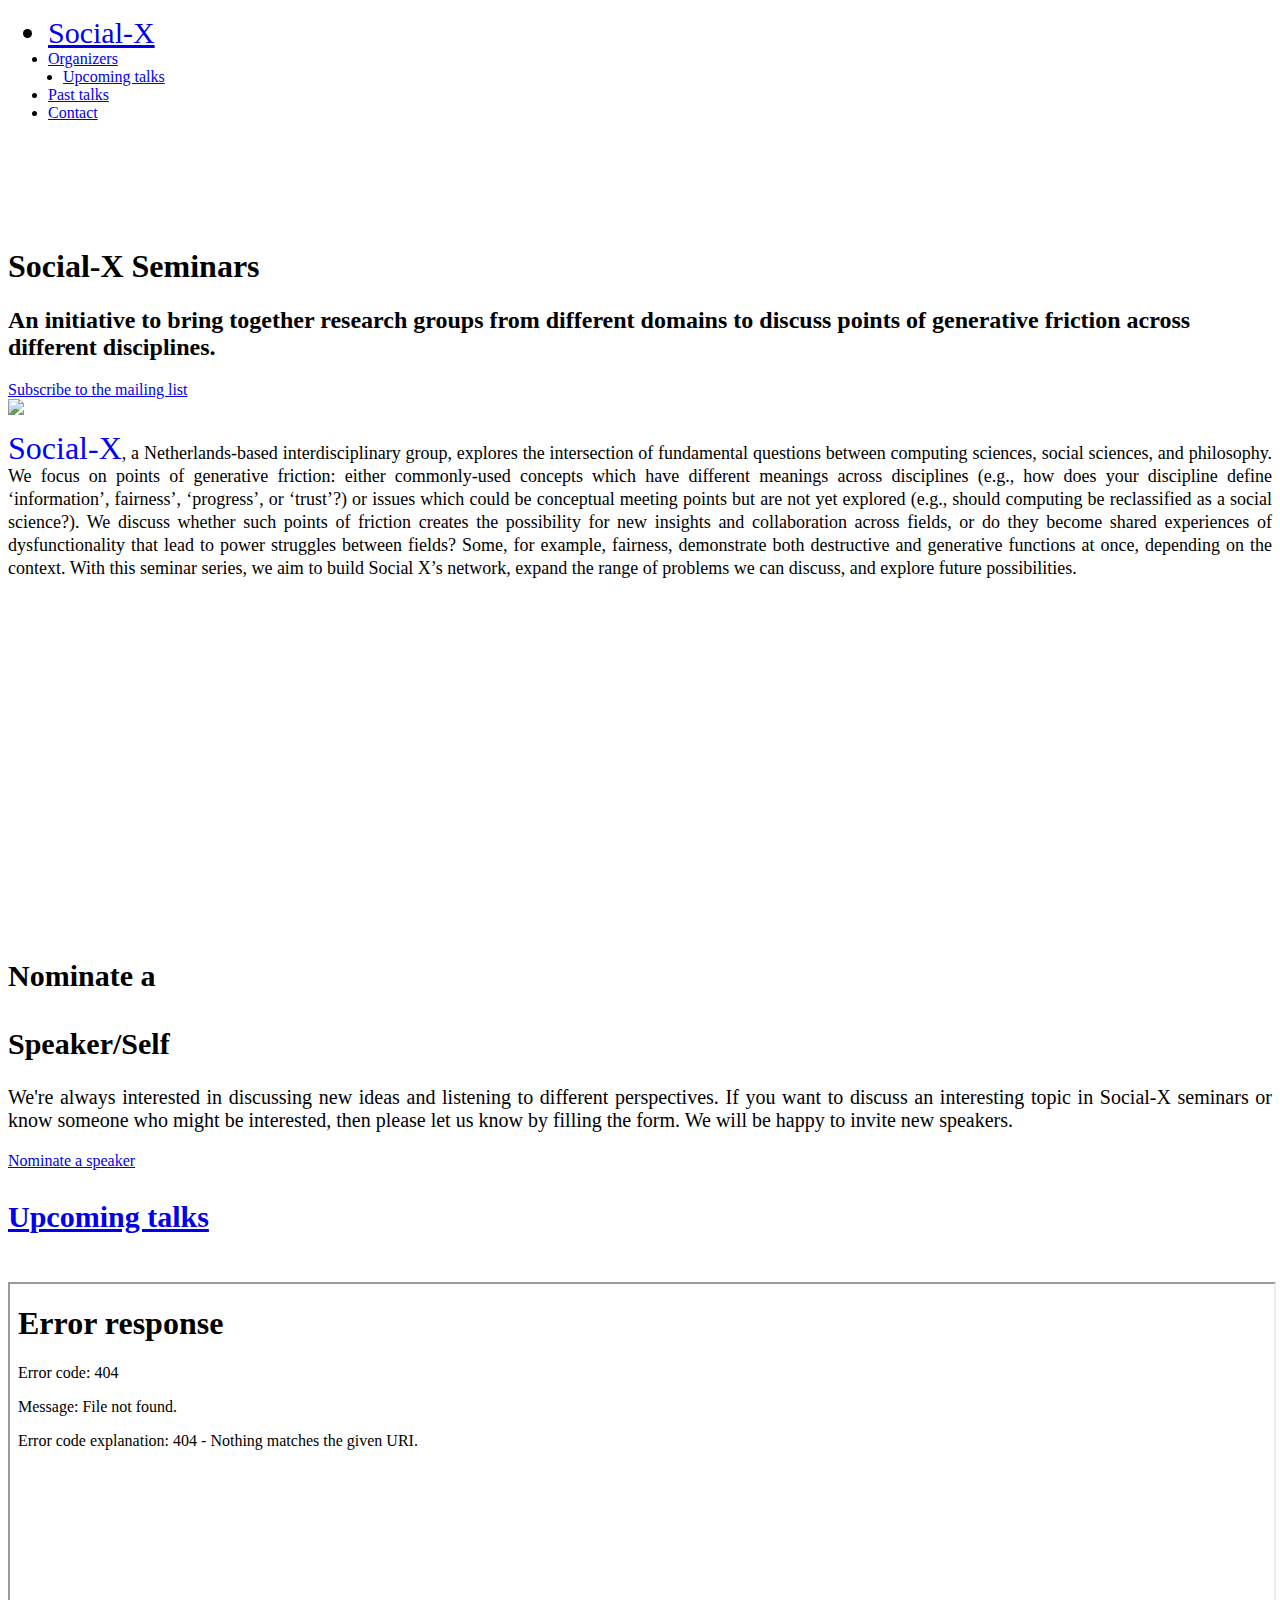
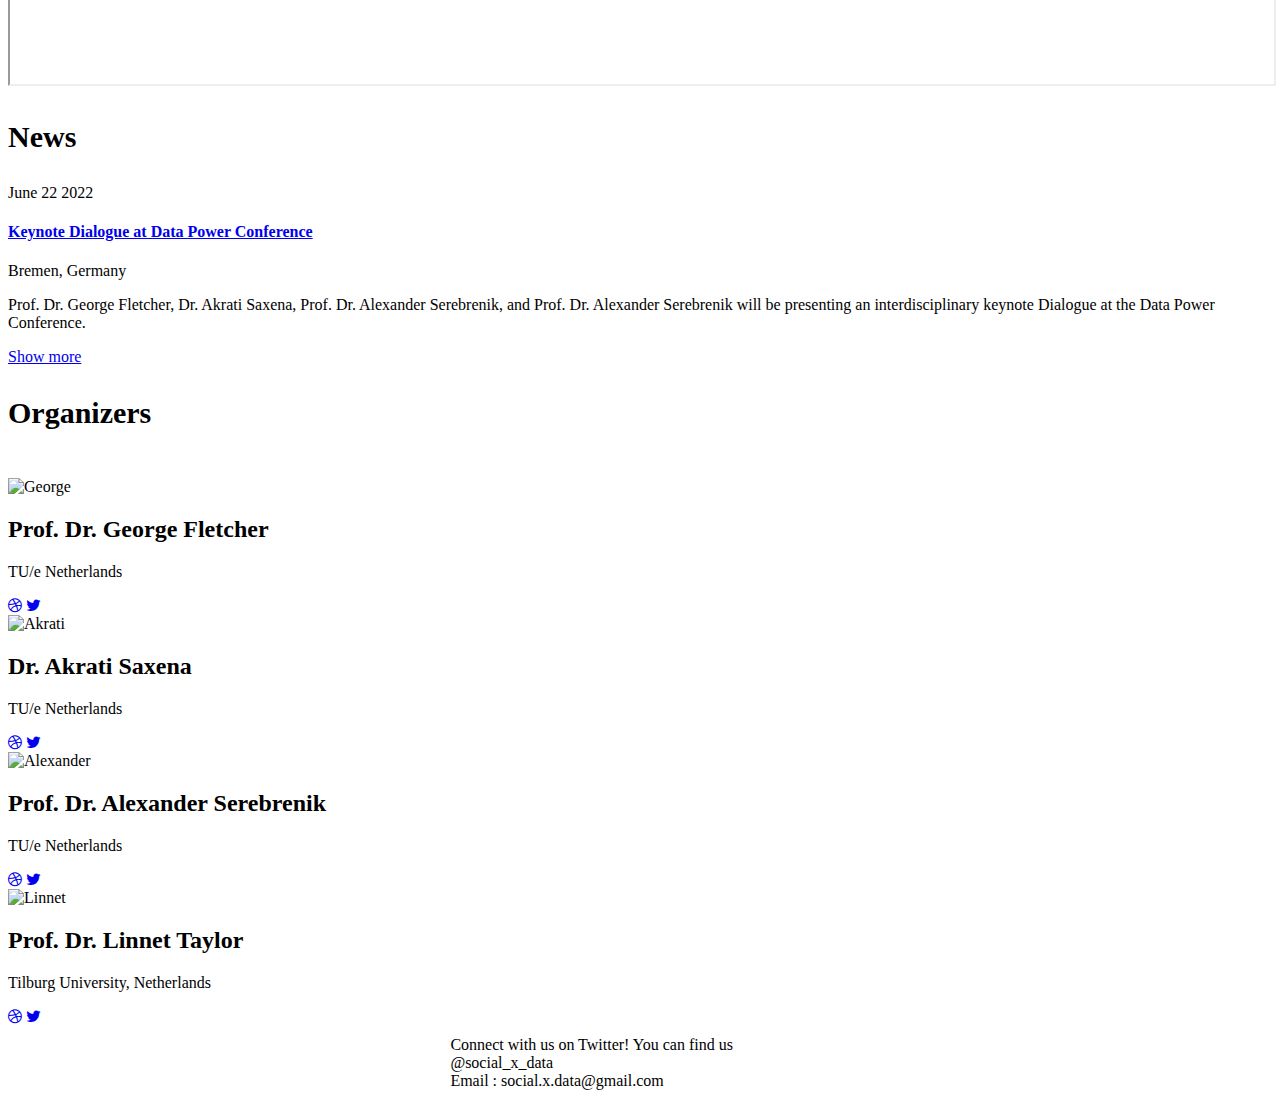
==== index.html @ c4813f45 "Update index.html" ====
<!doctype html>
<html lang="en">
<head>
	<meta charset="utf-8">
	<meta name="viewport" content="width=device-width, initial-scale=1.0">
	
	<title>Social-X</title>
	
	<link rel="stylesheet" href="./css/normalize.css">
	<link rel="stylesheet" href="./css/main.css">
	<link rel="stylesheet" href="./css/mobilestyles.css">
	
	<meta name="description" content="Enter description">
	<meta property="og:description" content="Enter description">
	
	<link rel="stylesheet" href="https://cdnjs.cloudflare.com/ajax/libs/font-awesome/4.7.0/css/font-awesome.min.css">

	

	
</head>
<body  class="main nowrap" >
	
	<header>
		
		<div class="headerline">
			<nav>
				<ul class="menu">
					<li style="font-size: 30px"><a href="index.html">Social-X</a></li>
					<li><a href="#organizers">Organizers</a></li>
					<li style="margin-left: 15px;"><a href="view_upcoming.html">Upcoming talks</a></li>
					<li><a href="view_all_past.html">Past talks</a></li>
					<li style="margin-left: auto;"><a href="mailto:social.x.data@gmail.com">Contact</a></li>
				</ul>
			</nav>
		</div>
		
	</header>

<main>		
<section>
    <div class="wrap flex">
        <div class="welcome" style="margin-top: 10%;">
            <h1 style="font-family: 'Copperplate' ">Social-X Seminars</h1>
            <h2>An initiative to bring together research groups from different domains to discuss points of generative friction across different disciplines.</h2>
            <div class="subscribe">
            	<a href="https://forms.gle/59ZBtsaDSQkMNeZP6"  target="_blank"><span class="subscribebtn">Subscribe to the mailing list</span></a>
            </div>

<!--             <h2>An initiative to bring together research groups working on data systems in Dutch universities and research institutes.</h2>
 -->            
        </div>
        <div class="logo" style="align-content: left">
            <img src="resources/imgs/logo1.png">
        </div>
    </div>
</section>


			<!-- <section>
    <div class="wrap flex">
    	<div class="wrap flex">
            <div class="welcome">
            	<h1>The SocialX Seminars</h1>
            </div>
            <div class="logo">
            	<img src="resources/imgs/logo1.png">
            </div>
        </div>
    </div>
</section>
 -->
<section>
	<div class="wrap">
		<p style="font-size: 18px; font-family: 'Monaco'; line-height: 23px; text-align: justify; ">
			<font size="6"
          face="verdana"
          color="blue">
            Social-X</font>, a Netherlands-based interdisciplinary group, explores the intersection of fundamental questions between computing sciences, social sciences, and philosophy. We focus on points of generative friction: either commonly-used concepts which have different meanings across disciplines (e.g., how does your discipline define ‘information’, fairness’, ‘progress’, or ‘trust’?) or issues which could be conceptual meeting points but are not yet explored (e.g., should computing be reclassified as a social science?). We discuss whether such points of friction creates the possibility for new insights and collaboration across fields, or do they become shared experiences of dysfunctionality that lead to power struggles between fields? Some, for example, fairness, demonstrate both destructive and generative functions at once, depending on the context. With this seminar series, we aim to build Social X’s network, expand the range of problems we can discuss, and explore future possibilities.
		</h2>
		<!-- <br/> -->
		<!-- <ul style="font-size: 18px; font-family: 'Georgia' ">
			<li>Have any recommendations for topics or speakers for possible talks? You can inform us using this <a href="https://forms.gle/59ZBtsaDSQkMNeZP6" style="color: blue; text-decoration: underline;">form</a>.</li>
		</ul> -->
	</div>	


</section>

<section>
    <div class="wrap flex">
        <div class="logo" style="align-content: left;">
			<h2 style="margin-top: 30%; font-size: 30px;">Nominate a <br/> <br/>Speaker/Self</h2>
        </div>
        <div class="welcome" >
            <p style="font-size: 20px; text-align: justify;">
				We're always interested in discussing new ideas and listening to different perspectives. If you want to discuss an interesting topic in Social-X seminars or know someone who might be interested, then please let us know by filling the form. We will be happy to invite new speakers.
			</p>
            <div class="subscribe">
            	<a href="https://forms.gle/59ZBtsaDSQkMNeZP6"  target="_blank"><span class="subscribebtn">Nominate a speaker</span></a>
            </div>

<!--             <h2>An initiative to bring together research groups working on data systems in Dutch universities and research institutes.</h2>
 -->            
        </div>
    </div>
</section>


<!-- <section>
	
	<div class="wrap flex">
        <div>
			<h1>Nominate</h1>
		</div>
        <div class="wrap">
			<p>
				We're always interested in discussing new ideas and listening to different perspectives. If you want to discuss an interesting topic in Social-X seminars or know someone who might be interested, then please let us know by filling this form (on form provide the link of google form and highlight this word). We will be happy to invite new speakers.
			</p>
			<a href="https://forms.gle/59ZBtsaDSQkMNeZP6"><span class="subscribebtn">Nominate</span></a>
		</div>
    </div>

	<div class="wrap flex">
		<div>
			<h1>Nominate</h1>
		</div>
		<div class="wrap">
			<p>
				We're always interested in discussing new ideas and listening to different perspectives. If you want to discuss an interesting topic in Social-X seminars or know someone who might be interested, then please let us know by filling this form (on form provide the link of google form and highlight this word). We will be happy to invite new speakers.
			</p>
			<a href="https://forms.gle/59ZBtsaDSQkMNeZP6"><span class="subscribebtn">Nominate</span></a>
		</div>
</section>
 -->

<section>

	

    <div class="wrap">

	<div>
        <h3 style="font-size: 30px"><a href="view_upcoming.html">Upcoming talks</a></h3>
        <br/>
        <iframe src="view_upcoming.html" width=100% height=400px></iframe>
    </div>
        <!-- <div class="pasttalks">
            
            <article class="post">
                <div class="date">Date DD/MM/YYY</div>
                <h4><a href="view_talk.html">Title of the Talk</a></h4>
                <div class="speaker">Speaker Name(Insititution)</div>
                <div class="entry">
                    <p>This is the first para.This is the first para.This is the first para.This is the first para.
                        This is the first para.This is the first para.This is the first para.
                        This is the first para.This is the first para.This is the first para.This is the first para.
                        This is the first para.This is the first para.This is the first para.This is the first para.
                        This is the first para.This is the first para.This is the first para.This is the first para.
                    This is the first para.This is the first para.This is the first para.This is the first para.</p>
                    <p>This is the first para.This is the first para.This is the first para.This is the first para.
                        This is the first para.This is the first para.This is the first para.
                        This is the first para.This is the first para.This is the first para.This is the first para.
                        This is the first para.This is the first para.This is the first para.This is the first para.
                        This is the first para.This is the first para.This is the first para.This is the first para.
                    This is the first para.This is the first para.This is the first para.This is the first para.</p>
                    <p>This is the first para.This is the first para.This is the first para.This is the first para.
                        This is the first para.This is the first para.This is the first para.
                        This is the first para.This is the first para.This is the first para.This is the first para.
                        This is the first para.This is the first para.This is the first para.This is the first para.
                        This is the first para.This is the first para.This is the first para.This is the first para.
                    This is the first para.This is the first para.This is the first para.This is the first para.</p>
                    <p>This is the first para.This is the first para.This is the first para.This is the first para.
                        This is the first para.This is the first para.This is the first para.
                        This is the first para.This is the first para.This is the first para.This is the first para.
                        This is the first para.This is the first para.This is the first para.This is the first para.
                        This is the first para.This is the first para.This is the first para.This is the first para.
                    This is the first para.This is the first para.This is the first para.This is the first para.</p>

                                </div>
                                <a href="view_talk.html" class="readmore">Show more</a>
                            </article>
                            <article class="post">
                <div class="date">Date DD/MM/YYY</div>
                <h4><a href="view_talk.html">Title of the Talk</a></h4>
                <div class="speaker">Speaker Name(Insititution)</div>
                <div class="entry">
                    <p>This is the first para.This is the first para.This is the first para.This is the first para.
                        This is the first para.This is the first para.This is the first para.
                        This is the first para.This is the first para.This is the first para.This is the first para.
                        This is the first para.This is the first para.This is the first para.This is the first para.
                        This is the first para.This is the first para.This is the first para.This is the first para.
                    This is the first para.This is the first para.This is the first para.This is the first para.</p>
                    <p>This is the first para.This is the first para.This is the first para.This is the first para.
                        This is the first para.This is the first para.This is the first para.
                        This is the first para.This is the first para.This is the first para.This is the first para.
                        This is the first para.This is the first para.This is the first para.This is the first para.
                        This is the first para.This is the first para.This is the first para.This is the first para.
                    This is the first para.This is the first para.This is the first para.This is the first para.</p>
                    <p>This is the first para.This is the first para.This is the first para.This is the first para.
                        This is the first para.This is the first para.This is the first para.
                        This is the first para.This is the first para.This is the first para.This is the first para.
                        This is the first para.This is the first para.This is the first para.This is the first para.
                        This is the first para.This is the first para.This is the first para.This is the first para.
                    This is the first para.This is the first para.This is the first para.This is the first para.</p>
                    <p>This is the first para.This is the first para.This is the first para.This is the first para.
                        This is the first para.This is the first para.This is the first para.
                        This is the first para.This is the first para.This is the first para.This is the first para.
                        This is the first para.This is the first para.This is the first para.This is the first para.
                        This is the first para.This is the first para.This is the first para.This is the first para.
                    This is the first para.This is the first para.This is the first para.This is the first para.</p>

                                </div>
                                <a href="view_talk.html" class="readmore">Show more</a>
                            </article>
                            <article class="post">
                <div class="date">Date DD/MM/YYY</div>
                <h4><a href="view_talk.html">Title of the Talk</a></h4>
                <div class="speaker">Speaker Name(Insititution)</div>
                <div class="entry">
                    <p>This is the first para.This is the first para.This is the first para.This is the first para.
                        This is the first para.This is the first para.This is the first para.
                        This is the first para.This is the first para.This is the first para.This is the first para.
                        This is the first para.This is the first para.This is the first para.This is the first para.
                        This is the first para.This is the first para.This is the first para.This is the first para.
                    This is the first para.This is the first para.This is the first para.This is the first para.</p>
                    <p>This is the first para.This is the first para.This is the first para.This is the first para.
                        This is the first para.This is the first para.This is the first para.
                        This is the first para.This is the first para.This is the first para.This is the first para.
                        This is the first para.This is the first para.This is the first para.This is the first para.
                        This is the first para.This is the first para.This is the first para.This is the first para.
                    This is the first para.This is the first para.This is the first para.This is the first para.</p>
                    <p>This is the first para.This is the first para.This is the first para.This is the first para.
                        This is the first para.This is the first para.This is the first para.
                        This is the first para.This is the first para.This is the first para.This is the first para.
                        This is the first para.This is the first para.This is the first para.This is the first para.
                        This is the first para.This is the first para.This is the first para.This is the first para.
                    This is the first para.This is the first para.This is the first para.This is the first para.</p>
                    <p>This is the first para.This is the first para.This is the first para.This is the first para.
                        This is the first para.This is the first para.This is the first para.
                        This is the first para.This is the first para.This is the first para.This is the first para.
                        This is the first para.This is the first para.This is the first para.This is the first para.
                        This is the first para.This is the first para.This is the first para.This is the first para.
                    This is the first para.This is the first para.This is the first para.This is the first para.</p>

                                </div>
                                <a href="view_talk.html" class="readmore">Show more</a>
                            </article>
            
        </div> -->
        <!-- <div class="showmore"><a href="view_upcoming.html">Check out more upcoming talks</a></div> -->
    </div>
</section>


<!-- In case you prefer similar view for past talks too. -->

<!-- 

<section>

	

    <div class="wrap">

	<div>
        <h3 style="font-size: 30px"><a href="view_all_past.html">Recent past talks</a></h3>
        <br/>
        <iframe src="view_all_past.html" width=100% height=400px></iframe>
    </div>
</div>
</section> -->

<!--
<section>
    <div class="wrap">
        <h3 style="font-size: 30px">Recent past talks</a></h3>
        <div class="pasttalks">
            
            <article class="post" style="width: 100%">
                <div class="date">November 22 2021 1330 – 1430</div>
                <h4><a href="view_talk.html">Data politics and data power</a></h4>
                <div class="speaker">Gijs van Maanen (Insititution)</div>
                <div class="entry">
                    <p style="font-size: 16px">In a recent Tweet political philosopher Annette Zimmermann presented a meme-like overview of different types of ‘ai ethics papers’. One of those stereotypical papers was the ‘Why ethics (and philosophy more broadly) can’t possible address questions of power’-paper. Indeed, various
      
					papers have been published the last couple of years lamenting the lack of ‘power’ (and/or ‘politics’) present in (ethical) analysis of AI. Think, for instance, about an often-quoted paper by Ben Green wherein he argues that data science should be thought of as a form of ‘political action’, forms of data politics as argued for by Ruppert et al, or the ‘agonistic’ political qualities of algorithms. Because politics is presumable something important and worth taking into consideration when studying technology, I thought it would be interesting to have a session on politics and power. I do not expect you to have read the mentioned papers (I really don’t), but to merely think of and reflect on the following (partly overlapping) questions:
					<ul>
					<li>What do politics and power mean for you, your research, and discipline?</li>
					<li>How do you include political or power-dimensions in your work (or not)? Do you think
					this is important/valuable in the first place?</li>
					<li>How and in what way does your work or your discipline depoliticize issues, or attempt to
					get rid off power? What would that even mean and is it a problem or not?</li>
					<li>Could it be the case that there’s too much attention to power/politics nowadays in tech
					development (eg ‘If everything is political, politics becomes meaningless’)?</li>
					After discussing these questions together, and if there’s time left, Gijs will discuss several notions of politics and power found in the philosophical literature (probably some Mouffe, Arendt, Foucault, Lukes), which will allow us to compare our discussion with theirs.
					</p>

                                </div>
                                <a href="view_talk.html" class="readmore">Show more</a>
			</article>
            <article class="post" style="width: 100%">
                <div class="date">8 Oct 21 1:30-2:30 PM CET</div>
                <h4><a href="view_talk.html"> Demystifying the magic of technology</a></h4>
                <div class="speaker">Dr. Evelyn Wan (Insititution)</div>
                <div class="entry">
                    <p style="font-size: 16px">
                        The speaker suggests taking a look at the blog entry “Don’t Call AI “Magic”” by M.C. Elish on the Data & Society blog, drawn from her <a href="https://points.datasociety.net/dont-call-ai-magic-142da16db408" style="color: blue; text-decoration: underline;">collaboration</a> with danah boyd, and for those who are keen, a little bit of media history (light and fun reading for skimming) from Sharkey, Noel, and Amanda Sharkey. “Artificial Intelligence and Natural Magic.” Artificial Intelligence Review 25, no. 1 (April 1, 2006): 9–19. https://doi.org/10.1007/s10462-007-9048-z
                    </p>

                                </div>
                           </article>
			<article class="post" style="width: 100%">
                <div class="date">23 Sep 21, 13.30-14.30 CET</div>
                <h4><a href="view_talk.html">Should computing be a social science?</a></h4>
                <div class="speaker">Prof. Dr. George Fletcher (TU/e)</div>
                <div class="entry" style="font-size: 16px">
                    <p style="font-size: 16px">
                        Prof. George Fletcher will host the session and has proposed the attached article as a starting point for discussion.
                    </p>
                    <p style="font-size: 16px">
                        Here are two other suggested commentaries: 
                        <ul>
                        	<li><a href="https://www.youtube.com/watch?v=OLYsy4k8JMk" style="color: blue; text-decoration: underline;"> Video </a> </li>
                        	<li><a href="https://cacm.acm.org/magazines/2020/8/246368-why-computing-belongs-within-the-social-/fulltext" style="color: blue; text-decoration: underline;"> Text </a></li>
                        </ul>
                    </p>

                    </div>
            </article>
            
        </div>
        <div class="showmore"><a href="view_all_past.html">Check out more past talks</a></div>
    </div>
</section>
-->

<section>
    <div class="wrap">
        <h3 style="font-size: 30px">News</a></h3>
        <div class="pasttalks">
            
            <article class="post" style="width: 100%">
                <div class="date">June 22 2022</div>
                <h4><a href="view_talk.html">Keynote Dialogue at Data Power Conference</a></h4>
                <div class="speaker">Bremen, Germany</div>
                <div class="entry">
                    <p style="font-size: 16px">Prof. Dr. George Fletcher, Dr. Akrati Saxena, Prof. Dr. Alexander Serebrenik, and Prof. Dr. Alexander Serebrenik will be presenting an interdisciplinary keynote Dialogue at the Data Power Conference.
      
					</p>

                                </div>
                                <a href="http://datapowerconference.org/data-power-2022/keynotes/" class="readmore">Show more</a>
			</article>
            
        <!--</div>
        <div class="showmore"><a href="view_all_past.html">Check out more past talks</a></div>
    </div>-->
</section>



<section>
	<div class="wrap" id="organizers">
        <h3 style="font-size: 30px">Organizers</h3>
        <br/>
    </div>
	<div class="wrap flex">

		<div class="card">
		  <img src="resources/imgs/new_geo_fle.jpg" alt="George">
		  <h2>Prof. Dr. George Fletcher</h2>
		  <!-- <p class="title">CEO & Founder, Example</p> -->
		  <p>TU/e Netherlands</p>
		  <a href="https://www.tue.nl/en/research/researchers/george-fletcher/" target="_blank"><i class="fa fa-dribbble"></i></a> 
		  <a href="https://twitter.com/georgehiroshi" target="_blank"><i class="fa fa-twitter"></i></a> 
		  <!-- <a href="#"><i class="fa fa-linkedin"></i></a> 
		  <a href="#"><i class="fa fa-facebook"></i></a>  -->
		</div>
		<div class="card">
		  <img src="resources/imgs/new_akr_sa.jpg" alt="Akrati" style="width:100%">
		  <h2>Dr. Akrati Saxena</h2>
<!-- 		  <p class="title">CEO & Founder, Example</p>
 -->		  <p>TU/e Netherlands</p>
			<a href="https://www.akratisaxena.com" target="_blank"><i class="fa fa-dribbble"></i></a> 
		  <a href="https://twitter.com/saxena_akrati" target="_blank"><i class="fa fa-twitter"></i></a> 
		  <!-- <a href="#"><i class="fa fa-dribbble"></i></a> 
		  <a href="#"><i class="fa fa-twitter"></i></a> 
		  <a href="#"><i class="fa fa-linkedin"></i></a> 
		  <a href="#"><i class="fa fa-facebook"></i></a>  -->
		</div>
		<div class="card">
		  <img src="resources/imgs/new_ale_ser.jpg" alt="Alexander">
		  <h2>Prof. Dr. Alexander Serebrenik</h2>
<!-- 		  <p class="title">CEO & Founder, Example</p>
 -->		  <p>TU/e Netherlands</p>
			<a href="https://www.tue.nl/en/research/researchers/alexander-serebrenik/" target="_blank"><i class="fa fa-dribbble"></i></a> 
		  <a href="https://twitter.com/aserebrenik" target="_blank"><i class="fa fa-twitter"></i></a>
		  <!-- <a href="#"><i class="fa fa-dribbble"></i></a> 
		  <a href="#"><i class="fa fa-twitter"></i></a> 
		  <a href="#"><i class="fa fa-linkedin"></i></a> 
		  <a href="#"><i class="fa fa-facebook"></i></a>  -->
		</div>
		<div class="card">
		  <img src="resources/imgs/new_lin_tay.jpg" alt="Linnet" style="width:100%">
		  <h2>Prof. Dr. Linnet Taylor</h2>
<!-- 		  <p class="title">CEO & Founder, Example</p>
 -->	  <p>Tilburg University, Netherlands</p>	
			<a href="https://www.tilburguniversity.edu/staff/l-e-m-taylor" target="_blank"><i class="fa fa-dribbble"></i></a> 
		  <a href="https://twitter.com/linnetelwin" target="_blank"><i class="fa fa-twitter"></i></a>
 <!-- <p>Tilburg Institute for Law, Technology, and Society </p> -->
		  <!-- <a href="#"><i class="fa fa-dribbble"></i></a> 
		  <a href="#"><i class="fa fa-twitter"></i></a> 
		  <a href="#"><i class="fa fa-linkedin"></i></a> 
		  <a href="#"><i class="fa fa-facebook"></i></a>  -->
		</div>
	</div>
</section>
</main>

		
	<footer>
		<div class="sitefooter">

			<!-- <p style="margin-left: 50%; vertical-align: middle;">Text</p> -->

			<!-- <div class="footercontent" style="text-align: center;"> -->
				<div class="partner" style="margin-left: 35%; margin-right: 35%; vertical-align: middle; padding-top: 10px">
					<span>Connect with us on Twitter! You can find us @social_x_data</span> <br>
					<span>Email : social.x.data@gmail.com</span>
					<!-- <a href="web_link" target="_blank"><img src="img_link" style="height: 23px;"></a> -->
				</div>
				<!-- <p>Connect with us on ... </p>
			</div> -->
		</div>
	</footer>
	
	<script src="./js/jquery-3.6.0.min.js"></script>
	<script src="./js/moment.js"></script>
	<!-- <script src="./js/script.js"></script> -->

</body>
</html>
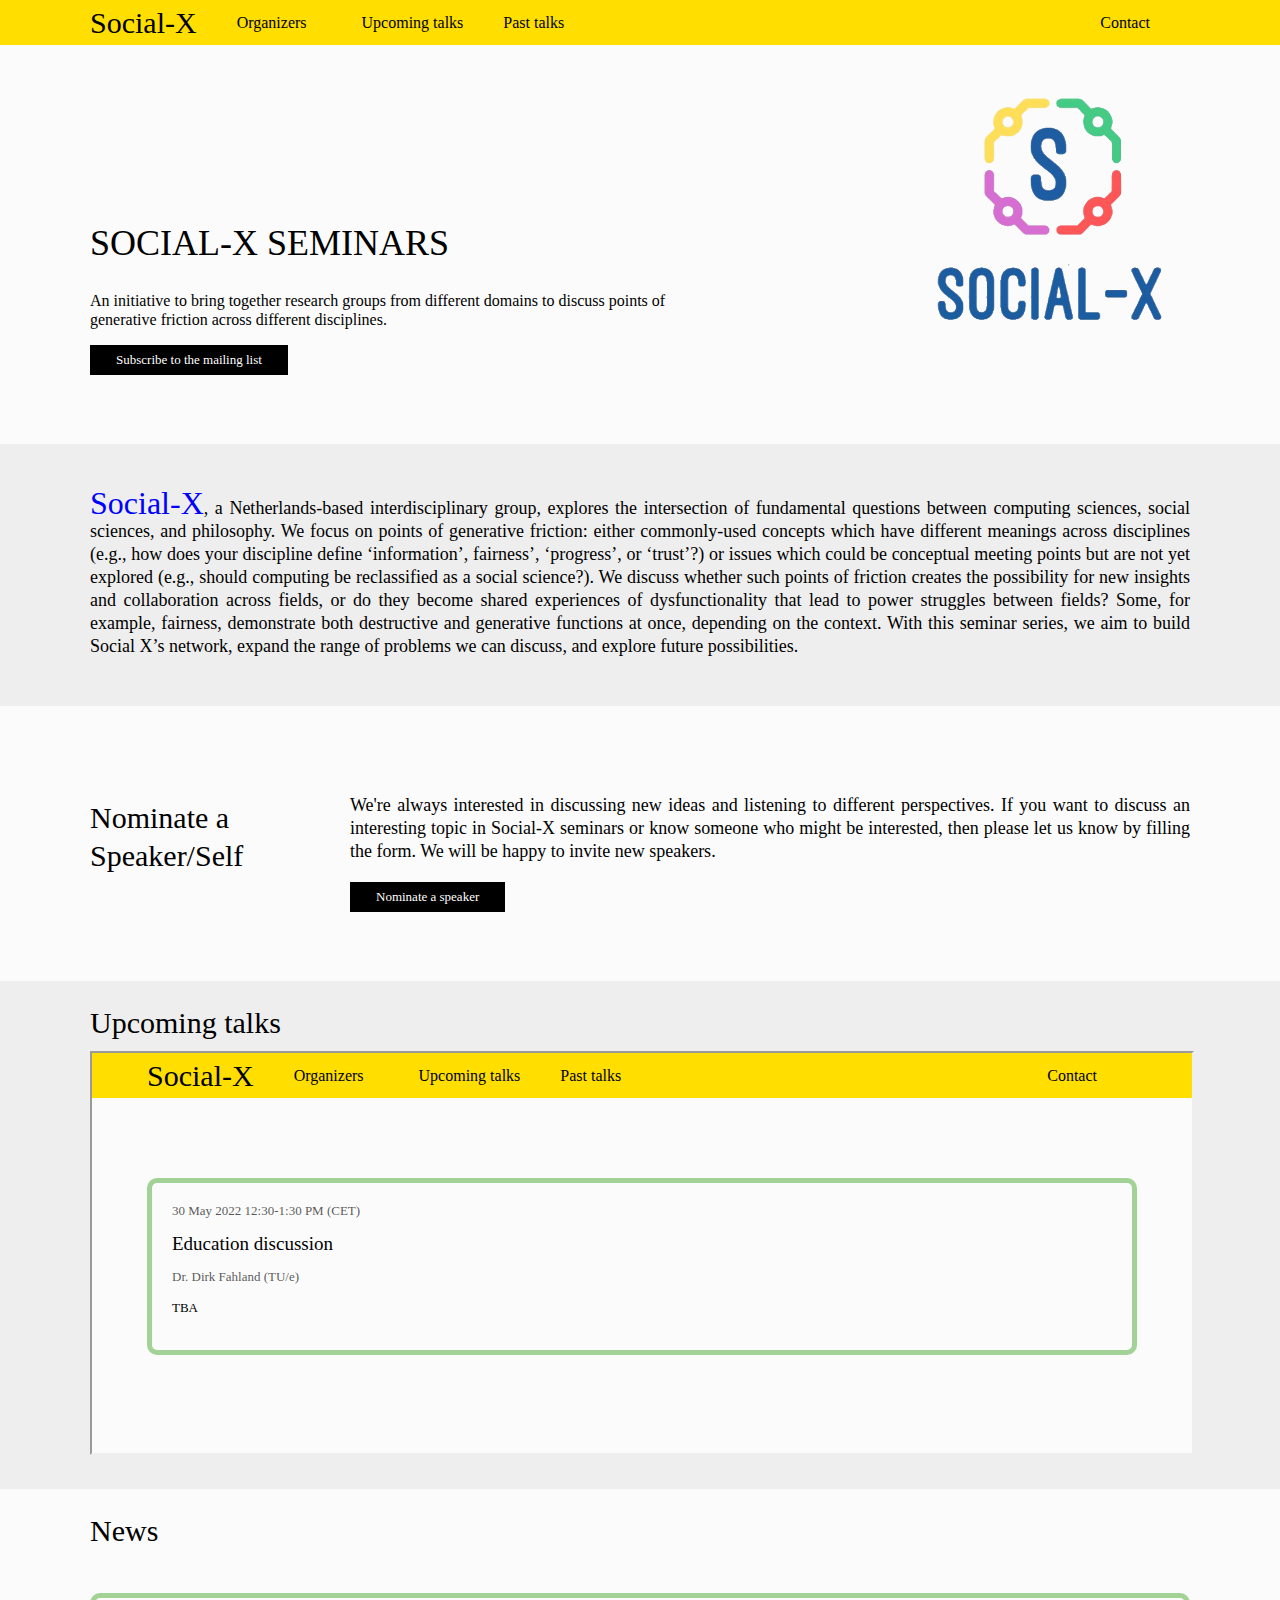
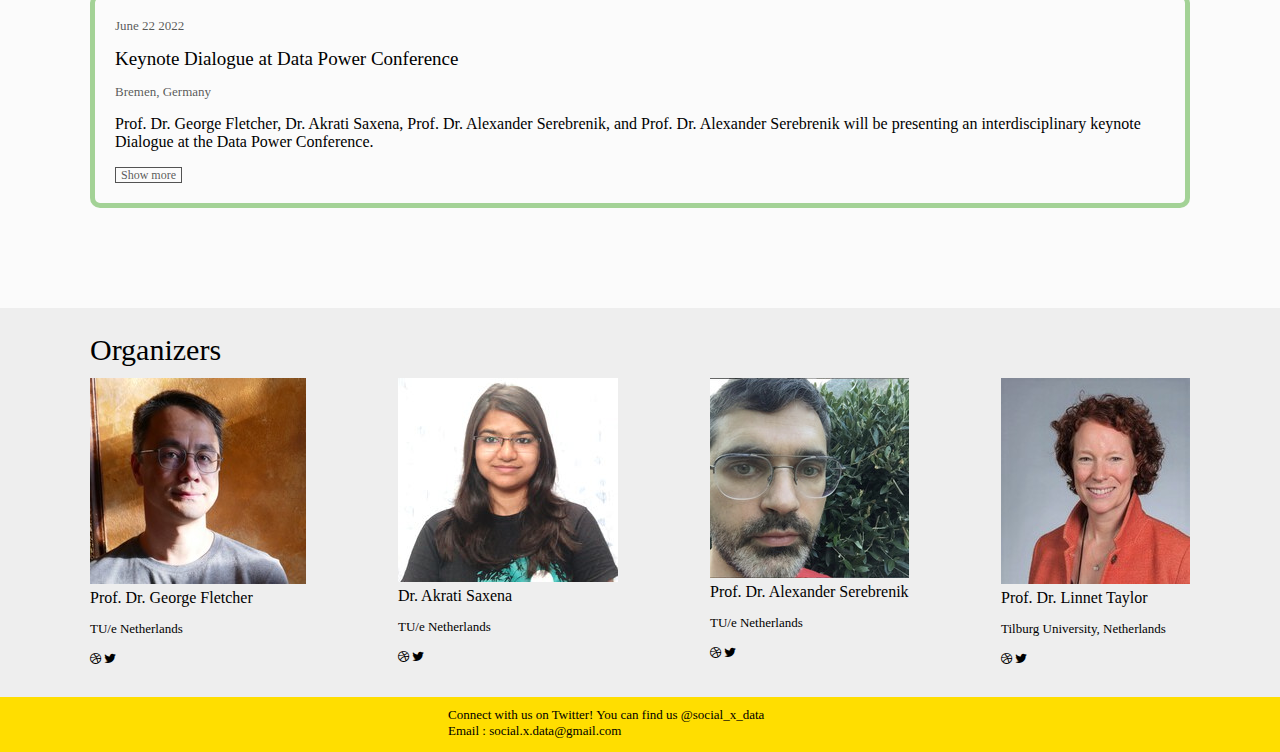
==== commit 702fae25: "Update index.html" ====
--- a/index.html
+++ b/index.html
@@ -93,7 +93,7 @@
 			<h2 style="margin-top: 30%; font-size: 30px;">Nominate a <br/> <br/>Speaker/Self</h2>
         </div>
         <div class="welcome" >
-            <p style="font-size: 20px; text-align: justify;">
+            <p style="font-size: 18px; line-height: 23px; text-align: justify;">
 				We're always interested in discussing new ideas and listening to different perspectives. If you want to discuss an interesting topic in Social-X seminars or know someone who might be interested, then please let us know by filling the form. We will be happy to invite new speakers.
 			</p>
             <div class="subscribe">
--- a/css/main.css
+++ b/css/main.css
@@ -0,0 +1,452 @@
+/** DSDSD MAIN CSS **/
+/* space-mono-regular - latin */
+@font-face {
+  font-family: 'Space Mono';
+  font-style: normal;
+  font-weight: 400;
+  src: url("webfont/space-mono-v6-latin-regular.eot");
+  /* IE9 Compat Modes */
+  src: local(""), url("webfont/space-mono-v6-latin-regular.eot?#iefix") format("embedded-opentype"), url("webfont/space-mono-v6-latin-regular.woff2") format("woff2"), url("webfont/space-mono-v6-latin-regular.woff") format("woff"), url("webfont/space-mono-v6-latin-regular.ttf") format("truetype"), url("webfont/space-mono-v6-latin-regular.svg#SpaceMono") format("svg");
+  /* Legacy iOS */
+}
+/* space-grotesk-500 - latin */
+@font-face {
+  font-family: 'Space Grotesk';
+  font-style: normal;
+  font-weight: 500;
+  src: url("webfont/space-grotesk-v5-latin-500.eot");
+  /* IE9 Compat Modes */
+  src: local(""), url("webfont/space-grotesk-v5-latin-500.eot?#iefix") format("embedded-opentype"), url("webfont/space-grotesk-v5-latin-500.woff2") format("woff2"), url("webfont/space-grotesk-v5-latin-500.woff") format("woff"), url("webfont/space-grotesk-v5-latin-500.ttf") format("truetype"), url("webfont/space-grotesk-v5-latin-500.svg#SpaceGrotesk") format("svg");
+  /* Legacy iOS */
+}
+::-moz-selection {
+  color: black;
+  background: #ffde00;
+}
+
+::selection {
+  color: black;
+  background: #ffde00;
+}
+
+body {
+  font-family: 'Georgia';
+  font-weight: 400;
+  font-size: 13px;
+  background-color: #FBFBFB;
+  -webkit-font-smoothing: antialiased;
+  -moz-osx-font-smoothing: grayscale;
+}
+
+main {
+  min-height: calc(100vh - 100px);
+}
+
+a {
+  color: inherit;
+  outline: none;
+}
+
+a:hover, a:active, a:focus {
+  outline: none;
+}
+
+/** HEADER **/
+.headerline {
+  position: fixed;
+  top: 0;
+  left: 0;
+  width: 100%;
+  background-color: #ffde00;
+  height: 45px;
+  z-index: 9000;
+}
+.headerline nav ul.menu {
+  position: relative;
+  max-width: 1100px;
+  display: -webkit-box;
+  display: -ms-flexbox;
+  display: flex;
+  margin: 0 auto;
+  padding: 0;
+}
+.headerline nav ul.menu li {
+  margin-right: 40px;
+  line-height: 45px;
+  font-size: 16px;
+  font-family: 'Space Mono';
+}
+.headerline nav ul.menu li a {
+  text-decoration: none;
+}
+.headerline nav ul.menu li a:hover {
+  text-decoration: underline;
+}
+
+p {
+  font-family: "Space Grotesk";
+  font-style: normal;
+  font-weight: 400;
+  font-size: 13px;
+  line-height: 18px;
+}
+
+.wrap {
+  max-width: 1100px;
+  margin: 0 auto;
+  position: relative;
+}
+
+section {
+  padding-top: 30px;
+  padding-bottom: 30px;
+}
+
+section:nth-child(even) {
+  background-color: rgba(0, 0, 0, 0.05);
+}
+
+main {
+  margin-top: 45px;
+}
+
+/** STYLES FOR THE MAIN-PAGE **/
+body.main h1 {
+  font-size: 36px;
+  line-height: 36px;
+  text-transform: uppercase;
+  font-weight: 400;
+}
+body.main h2 {
+  font-weight: 400;
+  font-size: 16px;
+  line-height: 19px;
+}
+body.main h2 a {
+  text-decoration: none;
+}
+body.main h2 a:hover {
+  text-decoration: underline;
+}
+body.main h3 {
+  font-weight: 400;
+  font-size: 18px;
+  line-height: 24px;
+}
+body.main h3 a {
+  text-decoration: none;
+}
+body.main h3 a:hover {
+  text-decoration: underline;
+}
+body.main h4 {
+  font-weight: 400;
+  font-size: 19px;
+  line-height: 21px;
+}
+body.main h4.bigger {
+  font-size: 26px;
+}
+body.main a {
+  color: inherit;
+}
+body.main .wrap.flex {
+  display: -webkit-box;
+  display: -ms-flexbox;
+  display: flex;
+  -webkit-box-pack: justify;
+  -ms-flex-pack: justify;
+  justify-content: space-between;
+  -ms-flex-wrap: wrap;
+  flex-wrap: wrap;
+}
+body.main .wrap.flex .logo {
+  width: 240px;
+  position: relative;
+  margin-right: 20px;
+}
+body.main .wrap.flex .logo img {
+  width: 100%;
+}
+body.main .welcome {
+  padding-top: 40px;
+  padding-bottom: 40px;
+  width: calc(100% - 260px);
+}
+body.main .welcome h1 {
+  margin-bottom: 30px;
+  font-family: 'Space Mono';
+}
+body.main .welcome h2 {
+  max-width: 600px;
+}
+body.main .subscribe {
+  margin-top: 15px;
+}
+body.main .subscribe p {
+  color: #C4C4C4;
+}
+body.main .subscribe input {
+  height: 30px;
+  margin: 0;
+  padding: 0;
+  -webkit-box-sizing: border-box;
+  box-sizing: border-box;
+  border: 1px solid black;
+  border-radius: 0 !important;
+  width: 40%;
+  -webkit-appearance: none;
+  -webkit-border-radius: 0px;
+  font-family: "Space Grotesk";
+  padding-left: 7px;
+  display: inline-block;
+}
+body.main .subscribe input::-webkit-input-placeholder {
+  font-family: "Space Grotesk";
+  color: #C4C4C4;
+  font-size: 13px;
+}
+body.main .subscribe input::-moz-placeholder {
+  font-family: "Space Grotesk";
+  color: #C4C4C4;
+  font-size: 13px;
+}
+body.main .subscribe input:-ms-input-placeholder {
+  font-family: "Space Grotesk";
+  color: #C4C4C4;
+  font-size: 13px;
+}
+body.main .subscribe input::-ms-input-placeholder {
+  font-family: "Space Grotesk";
+  color: #C4C4C4;
+  font-size: 13px;
+}
+body.main .subscribe input::placeholder {
+  font-family: "Space Grotesk";
+  color: #C4C4C4;
+  font-size: 13px;
+}
+body.main .subscribe .subscribebtn {
+  background-color: black;
+  color: white;
+  height: 30px;
+  border: 1px solid black;
+  display: inline-block;
+  -webkit-box-sizing: border-box;
+  box-sizing: border-box;
+  padding: 6px;
+  padding-left: 25px;
+  padding-right: 25px;
+  -webkit-transform: translateY(1px);
+  -ms-transform: translateY(1px);
+  transform: translateY(1px);
+}
+body.main .time {
+  margin-top: 15px;
+}
+body.main .time span {
+  background-color: white;
+  border: 1px solid #ffde00;
+  text-transform: uppercase;
+  font-size: 24px;
+  padding-left: 10px;
+  padding-right: 10px;
+  line-height: 37px;
+  font-family: 'Space Mono';
+}
+body.main .time span:first-child {
+  border-right: 0;
+}
+body.main .description {
+  width: 65%;
+}
+body.main .pasttalks,
+body.main .upcomingtalks,
+body.main #tweets {
+  margin-top: 50px;
+  display: -webkit-box;
+  display: -ms-flexbox;
+  display: flex;
+  -ms-flex-wrap: wrap;
+  flex-wrap: wrap;
+  -webkit-box-pack: justify;
+  -ms-flex-pack: justify;
+  justify-content: space-between;
+}
+body.main .pasttalks .date,
+body.main .pasttalks .speaker,
+body.main .upcomingtalks .date,
+body.main .upcomingtalks .speaker,
+body.main #tweets .date,
+body.main #tweets .speaker {
+  font-size: 13px;
+  line-height: 15px;
+  color: rgba(0, 0, 0, 0.67);
+  margin-bottom: 15px;
+}
+body.main .pasttalks .speaker,
+body.main .upcomingtalks .speaker,
+body.main #tweets .speaker {
+  margin-top: 15px;
+}
+body.main .pasttalks .entry,
+body.main .upcomingtalks .entry,
+body.main #tweets .entry {
+  position: relative;
+}
+body.main .pasttalks article,
+body.main .upcomingtalks article,
+body.main #tweets article {
+  -webkit-box-sizing: border-box;
+  box-sizing: border-box;
+  width: 30%;
+  margin-bottom: 70px;
+  position: relative;
+  padding: 20px;
+  border: 5px solid rgba(120, 190, 100, 0.67);
+  border-radius: 10px;
+  background-clip: content-box;
+}
+
+
+body.main .pasttalks a,
+body.main .upcomingtalks a,
+body.main #tweets a {
+  color: inherit;
+  text-decoration: none;
+}
+body.main .pasttalks a.readmore,
+body.main .upcomingtalks a.readmore,
+body.main #tweets a.readmore {
+  border: 1px solid rgba(0, 0, 0, 0.67);
+  color: rgba(0, 0, 0, 0.67);
+  padding-left: 5px;
+  padding-right: 5px;
+  font-size: 12px;
+}
+body.main .pasttalks article.empty,
+body.main .upcomingtalks article.empty,
+body.main #tweets article.empty {
+  visibility: hidden;
+}
+body.main .showmore a {
+  color: rgba(0, 0, 0, 0.67);
+}
+body.main #tweets {
+  padding-bottom: 60px;
+}
+body.main #tweets ul {
+  display: flex;
+  justify-content: space-between;
+  padding: 0;
+  margin: 0;
+  list-style: none;
+  flex-wrap: wrap;
+  align-items: start;
+}
+body.main #tweets ul li {
+  width: 30%;
+  display: flex;
+  flex-wrap: wrap;
+  align-items: flex-start;
+}
+body.main #tweets ul li p.interact {
+  display: none;
+}
+body.main #tweets ul li p.tweet {
+  width: 100%;
+  order: 2;
+}
+body.main #tweets ul li p.timePosted {
+  width: 100%;
+  order: 1;
+  color: rgba(0, 0, 0, 0.67);
+  margin: 0;
+  height: 25px;
+  display: block;
+}
+
+/** SINGLE POST **/
+.singlepost .date {
+  font-size: 13px;
+  line-height: 15px;
+  color: rgba(0, 0, 0, 0.67);
+  margin-bottom: 15px;
+  margin-top: 30px;
+}
+.singlepost .speaker {
+  font-size: 13px;
+  line-height: 15px;
+  color: rgba(0, 0, 0, 0.67);
+  margin-bottom: 15px;
+  margin-top: 15px;
+}
+.singlepost .upcomingtalksfullview {
+  display: block;
+}
+.singlepost article.post {
+  margin-bottom: 60px;
+  margin-top: 30px;
+}
+.singlepost article.post.nextsem {
+  border-top: 2px solid rgba(0, 0, 0, 0.15);
+  padding-top: 30px;
+}
+
+.readingwidth {
+  max-width: 650px;
+}
+
+article.singlepost {
+  padding-top: 30px;
+}
+article.singlepost h1 {
+  font-weight: normal;
+  font-size: 19px;
+}
+
+body.main .upcomingtalkinfo {
+  margin-bottom: 60px;
+}
+body.main .upcomingtalkinfo h4 {
+  font-size: 26px;
+  margin-top: 30px;
+}
+body.main .upcomingtalkinfo .date {
+  margin-top: 10px !important;
+  margin-bottom: 18px !important;
+}
+body.main .upcomingtalkinfo p {
+  margin-top: 0px;
+  max-width: 650px;
+}
+
+/** FOOTER **/
+.sitefooter {
+  width: 100%;
+  height: 55px;
+  position: relative;
+  background-color: #ffde00;
+}
+.sitefooter .footercontent {
+  max-width: 1100px;
+  margin: 0 auto;
+  font-size: 14px;
+  display: -webkit-box;
+  display: -ms-flexbox;
+  display: flex;
+  -ms-flex-wrap: wrap;
+  flex-wrap: wrap;
+  line-height: 55px;
+}
+.sitefooter .footercontent .mailcontact {
+  margin-right: 50px;
+}
+.sitefooter .footercontent .mailcontact span {
+  margin-right: 20px;
+}
+.sitefooter .footercontent .partner img {
+  height: 25px;
+  margin-left: 25px;
+  vertical-align: middle;
+}
--- a/css/mobilestyles.css
+++ b/css/mobilestyles.css
@@ -0,0 +1,153 @@
+@media only screen and (max-width: 1200px) {
+  .wrap,
+  .headerline nav ul.menu,
+  .sitefooter .footercontent {
+    max-width: 90%;
+  }
+
+  body.main .time {
+    width: calc(35% - 7vw);
+  }
+}
+@media only screen and (max-width: 1000px) {
+  body.main .wrap.flex .logo {
+    width: 180px;
+  }
+}
+@media only screen and (max-width: 900px) {
+  .wrap,
+  .headerline nav ul.menu,
+  .sitefooter .footercontent {
+    max-width: 94%;
+  }
+}
+@media only screen and (max-width: 800px) {
+  .wrap,
+  .headerline nav ul.menu,
+  .sitefooter .footercontent {
+    max-width: 96%;
+  }
+
+  body.main .time,
+  body.main .description {
+    width: 100%;
+  }
+
+  body.main .pasttalks article, body.main .upcomingtalks article, body.main #tweets article, body.main #tweets ul li {
+    width: 45%;
+  }
+
+  body.main #tweets ul li {
+    margin-bottom: 35px;
+  }
+
+  body.main #tweets ul li:last-child {
+    margin-bottom: 0px;
+  }
+
+  body.main .upcomingtalks article:first-child {
+    width: 100%;
+  }
+
+  .sitefooter {
+    height: auto;
+  }
+}
+@media only screen and (max-width: 560px) {
+  .wrap,
+  .headerline nav ul.menu,
+  .sitefooter .footercontent {
+    max-width: 92%;
+  }
+
+  body.main .welcome,
+  body.main .description,
+  body.main .pasttalks article,
+  body.main .upcomingtalks article,
+  body.main #tweets article,
+  body.main #tweets ul li {
+    width: 100%;
+  }
+
+  body.main h1 {
+    font-size: 31px;
+  }
+
+  body.main .subscribe input {
+    width: calc(100% - 117px);
+  }
+
+  body.main .wrap.flex .logo {
+    width: 100px;
+    margin: 0 auto;
+    order: 1;
+  }
+
+  body.main .welcome {
+    order: 2;
+    padding-top: 28px;
+  }
+
+  body.main .description {
+    margin-top: 20px;
+  }
+
+  body.main .pasttalks article, body.main .upcomingtalks article, body.main #tweets article {
+    margin-bottom: 50px;
+  }
+
+  body.main .pasttalks article:last-of-type,
+  body.main .upcomingtalks article:last-of-type,
+  body.main #tweets article:last-of-type {
+    margin-bottom: 0;
+  }
+
+  body.main .showmore {
+    margin-top: 30px;
+  }
+
+  .headerline nav ul.menu li:last-child {
+    display: none;
+  }
+
+  .headerline nav ul.menu li {
+    margin-right: 25px;
+  }
+
+  .sitefooter .footercontent .mailcontact {
+    margin-right: unset;
+    width: 100%;
+  }
+
+  .sitefooter .footercontent {
+    line-height: 30px;
+    padding-top: 10px;
+    padding-bottom: 10px;
+  }
+
+  .sitefooter {
+    height: auto;
+  }
+
+  .sitefooter .footercontent .partner span {
+    display: inline-block;
+    width: 100%;
+    display: none;
+  }
+
+  .sitefooter .footercontent .partner {
+    display: flex;
+    width: 100%;
+    flex-wrap: wrap;
+    justify-content: space-between;
+  }
+
+  .sitefooter .footercontent .partner img {
+    margin-left: 10px;
+    height: 18px !important;
+  }
+
+  .sitefooter .footercontent .partner a:first-of-type img {
+    margin-left: 0;
+  }
+}
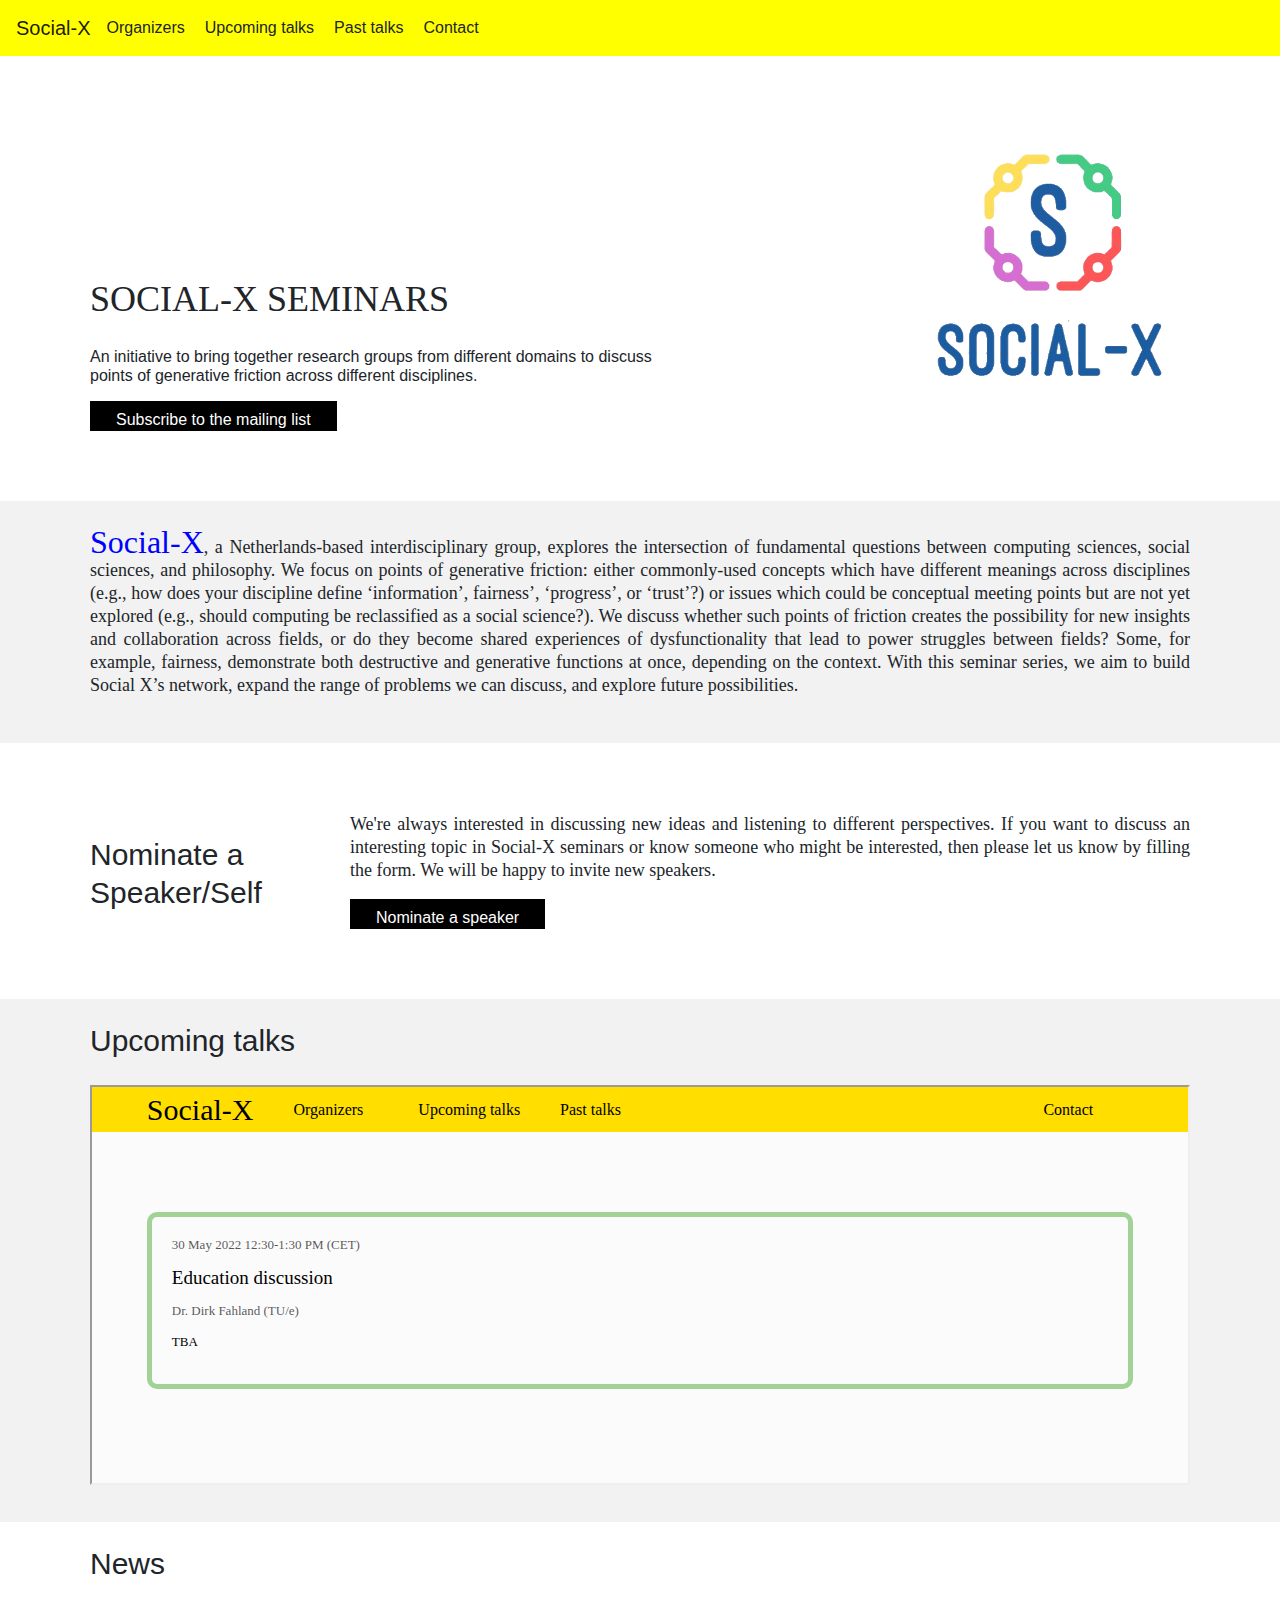
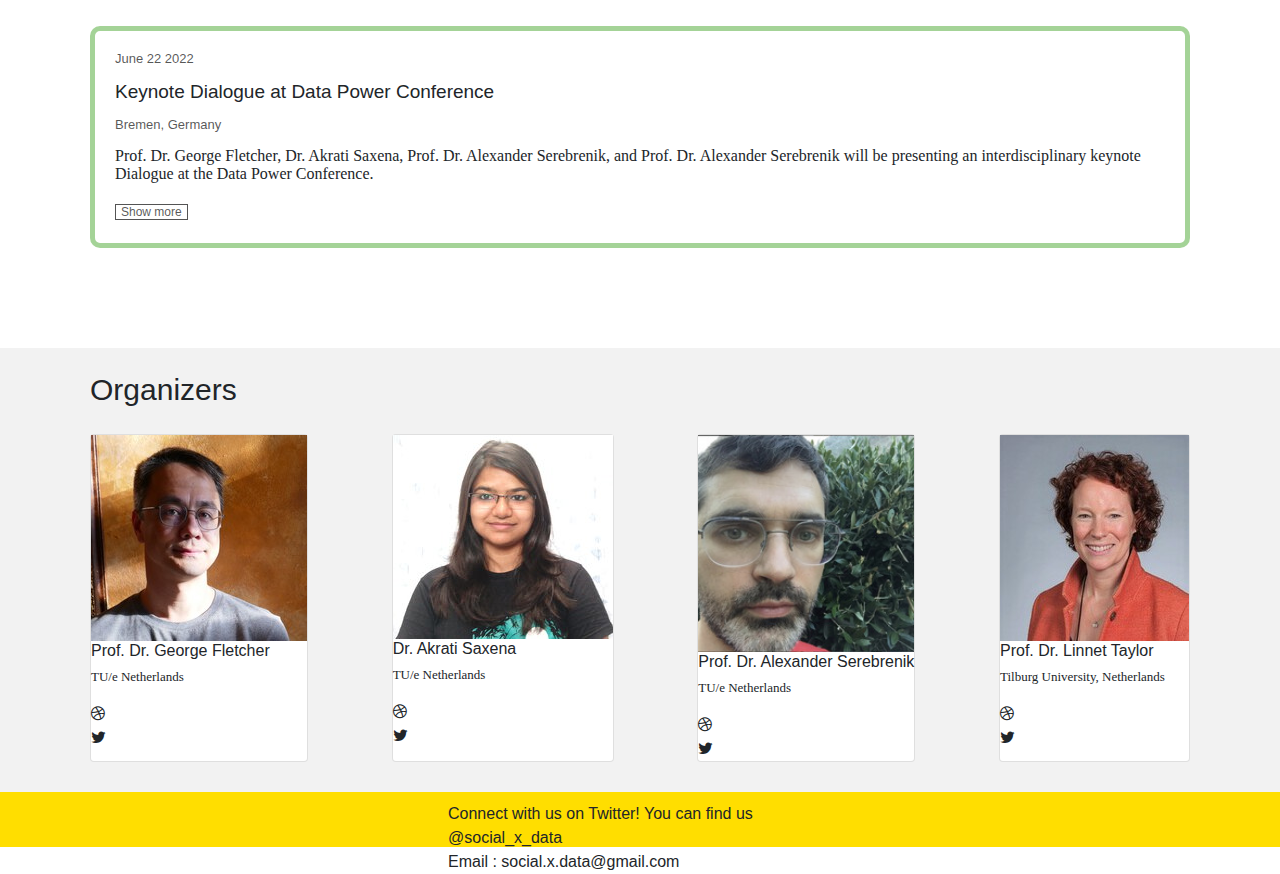
==== commit 8f6bc3d6: "Update index.html" ====
--- a/index.html
+++ b/index.html
@@ -10,32 +10,50 @@
 	<link rel="stylesheet" href="./css/main.css">
 	<link rel="stylesheet" href="./css/mobilestyles.css">
 	
-	<meta name="description" content="Enter description">
-	<meta property="og:description" content="Enter description">
+	<meta name="description" content="Social-X Seminars">
+	<meta property="og:description" content="Social-X Seminars">
 	
 	<link rel="stylesheet" href="https://cdnjs.cloudflare.com/ajax/libs/font-awesome/4.7.0/css/font-awesome.min.css">
 
 	
-
+<link rel="stylesheet" href="https://cdn.jsdelivr.net/npm/bootstrap@4.6.1/dist/css/bootstrap.min.css">
+  <script src="https://cdn.jsdelivr.net/npm/jquery@3.6.0/dist/jquery.slim.min.js"></script>
+  <script src="https://cdn.jsdelivr.net/npm/popper.js@1.16.1/dist/umd/popper.min.js"></script>
+  <script src="https://cdn.jsdelivr.net/npm/bootstrap@4.6.1/dist/js/bootstrap.bundle.min.js"></script>
 	
 </head>
 <body  class="main nowrap" >
 	
 	<header>
 		
-		<div class="headerline">
-			<nav>
-				<ul class="menu">
-					<li style="font-size: 30px"><a href="index.html">Social-X</a></li>
-					<li><a href="#organizers">Organizers</a></li>
-					<li style="margin-left: 15px;"><a href="view_upcoming.html">Upcoming talks</a></li>
-					<li><a href="view_all_past.html">Past talks</a></li>
-					<li style="margin-left: auto;"><a href="mailto:social.x.data@gmail.com">Contact</a></li>
-				</ul>
-			</nav>
-		</div>
-		
-	</header>
+<nav class="navbar navbar-expand-md navbar-light" style="background-color: yellow;">
+  <!-- Brand -->
+  <a class="navbar-brand" href="index.html">Social-X</a>
+
+  <!-- Toggler/collapsibe Button -->
+  <button class="navbar-toggler" type="button" data-toggle="collapse" data-target="#collapsibleNavbar">
+    <span class="navbar-toggler-icon"></span>
+  </button>
+
+  <!-- Navbar links -->
+  <div class="collapse navbar-collapse" id="collapsibleNavbar">
+    <ul class="navbar-nav">
+      <li class="nav-item" style="padding-right: 20px">
+        <a href="#organizers">Organizers</a>
+      </li>
+      <li class="nav-item" style="padding-right: 20px">
+        <a href="view_upcoming.html">Upcoming talks</a>
+      </li> 
+      <li class="nav-item" style="padding-right: 20px">
+        <a href="view_all_past.html">Past talks</a>
+      </li> 
+      <li class="nav-item" style="margin-left: auto;">
+        <a href="mailto:social.x.data@gmail.com">Contact</a>
+      </li>
+    </ul>
+  </div> 
+</nav>
+</header>
 
 <main>		
 <section>
@@ -44,7 +62,7 @@
             <h1 style="font-family: 'Copperplate' ">Social-X Seminars</h1>
             <h2>An initiative to bring together research groups from different domains to discuss points of generative friction across different disciplines.</h2>
             <div class="subscribe">
-            	<a href="https://forms.gle/59ZBtsaDSQkMNeZP6"  target="_blank"><span class="subscribebtn">Subscribe to the mailing list</span></a>
+            	<a href="https://forms.gle/jCF564fiaraqgDnB6"  target="_blank"><span class="subscribebtn">Subscribe to the mailing list</span></a>
             </div>
 
 <!--             <h2>An initiative to bring together research groups working on data systems in Dutch universities and research institutes.</h2>
@@ -145,110 +163,6 @@
         <br/>
         <iframe src="view_upcoming.html" width=100% height=400px></iframe>
     </div>
-        <!-- <div class="pasttalks">
-            
-            <article class="post">
-                <div class="date">Date DD/MM/YYY</div>
-                <h4><a href="view_talk.html">Title of the Talk</a></h4>
-                <div class="speaker">Speaker Name(Insititution)</div>
-                <div class="entry">
-                    <p>This is the first para.This is the first para.This is the first para.This is the first para.
-                        This is the first para.This is the first para.This is the first para.
-                        This is the first para.This is the first para.This is the first para.This is the first para.
-                        This is the first para.This is the first para.This is the first para.This is the first para.
-                        This is the first para.This is the first para.This is the first para.This is the first para.
-                    This is the first para.This is the first para.This is the first para.This is the first para.</p>
-                    <p>This is the first para.This is the first para.This is the first para.This is the first para.
-                        This is the first para.This is the first para.This is the first para.
-                        This is the first para.This is the first para.This is the first para.This is the first para.
-                        This is the first para.This is the first para.This is the first para.This is the first para.
-                        This is the first para.This is the first para.This is the first para.This is the first para.
-                    This is the first para.This is the first para.This is the first para.This is the first para.</p>
-                    <p>This is the first para.This is the first para.This is the first para.This is the first para.
-                        This is the first para.This is the first para.This is the first para.
-                        This is the first para.This is the first para.This is the first para.This is the first para.
-                        This is the first para.This is the first para.This is the first para.This is the first para.
-                        This is the first para.This is the first para.This is the first para.This is the first para.
-                    This is the first para.This is the first para.This is the first para.This is the first para.</p>
-                    <p>This is the first para.This is the first para.This is the first para.This is the first para.
-                        This is the first para.This is the first para.This is the first para.
-                        This is the first para.This is the first para.This is the first para.This is the first para.
-                        This is the first para.This is the first para.This is the first para.This is the first para.
-                        This is the first para.This is the first para.This is the first para.This is the first para.
-                    This is the first para.This is the first para.This is the first para.This is the first para.</p>
-
-                                </div>
-                                <a href="view_talk.html" class="readmore">Show more</a>
-                            </article>
-                            <article class="post">
-                <div class="date">Date DD/MM/YYY</div>
-                <h4><a href="view_talk.html">Title of the Talk</a></h4>
-                <div class="speaker">Speaker Name(Insititution)</div>
-                <div class="entry">
-                    <p>This is the first para.This is the first para.This is the first para.This is the first para.
-                        This is the first para.This is the first para.This is the first para.
-                        This is the first para.This is the first para.This is the first para.This is the first para.
-                        This is the first para.This is the first para.This is the first para.This is the first para.
-                        This is the first para.This is the first para.This is the first para.This is the first para.
-                    This is the first para.This is the first para.This is the first para.This is the first para.</p>
-                    <p>This is the first para.This is the first para.This is the first para.This is the first para.
-                        This is the first para.This is the first para.This is the first para.
-                        This is the first para.This is the first para.This is the first para.This is the first para.
-                        This is the first para.This is the first para.This is the first para.This is the first para.
-                        This is the first para.This is the first para.This is the first para.This is the first para.
-                    This is the first para.This is the first para.This is the first para.This is the first para.</p>
-                    <p>This is the first para.This is the first para.This is the first para.This is the first para.
-                        This is the first para.This is the first para.This is the first para.
-                        This is the first para.This is the first para.This is the first para.This is the first para.
-                        This is the first para.This is the first para.This is the first para.This is the first para.
-                        This is the first para.This is the first para.This is the first para.This is the first para.
-                    This is the first para.This is the first para.This is the first para.This is the first para.</p>
-                    <p>This is the first para.This is the first para.This is the first para.This is the first para.
-                        This is the first para.This is the first para.This is the first para.
-                        This is the first para.This is the first para.This is the first para.This is the first para.
-                        This is the first para.This is the first para.This is the first para.This is the first para.
-                        This is the first para.This is the first para.This is the first para.This is the first para.
-                    This is the first para.This is the first para.This is the first para.This is the first para.</p>
-
-                                </div>
-                                <a href="view_talk.html" class="readmore">Show more</a>
-                            </article>
-                            <article class="post">
-                <div class="date">Date DD/MM/YYY</div>
-                <h4><a href="view_talk.html">Title of the Talk</a></h4>
-                <div class="speaker">Speaker Name(Insititution)</div>
-                <div class="entry">
-                    <p>This is the first para.This is the first para.This is the first para.This is the first para.
-                        This is the first para.This is the first para.This is the first para.
-                        This is the first para.This is the first para.This is the first para.This is the first para.
-                        This is the first para.This is the first para.This is the first para.This is the first para.
-                        This is the first para.This is the first para.This is the first para.This is the first para.
-                    This is the first para.This is the first para.This is the first para.This is the first para.</p>
-                    <p>This is the first para.This is the first para.This is the first para.This is the first para.
-                        This is the first para.This is the first para.This is the first para.
-                        This is the first para.This is the first para.This is the first para.This is the first para.
-                        This is the first para.This is the first para.This is the first para.This is the first para.
-                        This is the first para.This is the first para.This is the first para.This is the first para.
-                    This is the first para.This is the first para.This is the first para.This is the first para.</p>
-                    <p>This is the first para.This is the first para.This is the first para.This is the first para.
-                        This is the first para.This is the first para.This is the first para.
-                        This is the first para.This is the first para.This is the first para.This is the first para.
-                        This is the first para.This is the first para.This is the first para.This is the first para.
-                        This is the first para.This is the first para.This is the first para.This is the first para.
-                    This is the first para.This is the first para.This is the first para.This is the first para.</p>
-                    <p>This is the first para.This is the first para.This is the first para.This is the first para.
-                        This is the first para.This is the first para.This is the first para.
-                        This is the first para.This is the first para.This is the first para.This is the first para.
-                        This is the first para.This is the first para.This is the first para.This is the first para.
-                        This is the first para.This is the first para.This is the first para.This is the first para.
-                    This is the first para.This is the first para.This is the first para.This is the first para.</p>
-
-                                </div>
-                                <a href="view_talk.html" class="readmore">Show more</a>
-                            </article>
-            
-        </div> -->
-        <!-- <div class="showmore"><a href="view_upcoming.html">Check out more upcoming talks</a></div> -->
     </div>
 </section>
 
@@ -342,7 +256,7 @@
             
             <article class="post" style="width: 100%">
                 <div class="date">June 22 2022</div>
-                <h4><a href="view_talk.html">Keynote Dialogue at Data Power Conference</a></h4>
+                <h4><a href="http://datapowerconference.org/data-power-2022/about/" target="_blank">Keynote Dialogue at Data Power Conference</a></h4>
                 <div class="speaker">Bremen, Germany</div>
                 <div class="entry">
                     <p style="font-size: 16px">Prof. Dr. George Fletcher, Dr. Akrati Saxena, Prof. Dr. Alexander Serebrenik, and Prof. Dr. Alexander Serebrenik will be presenting an interdisciplinary keynote Dialogue at the Data Power Conference.
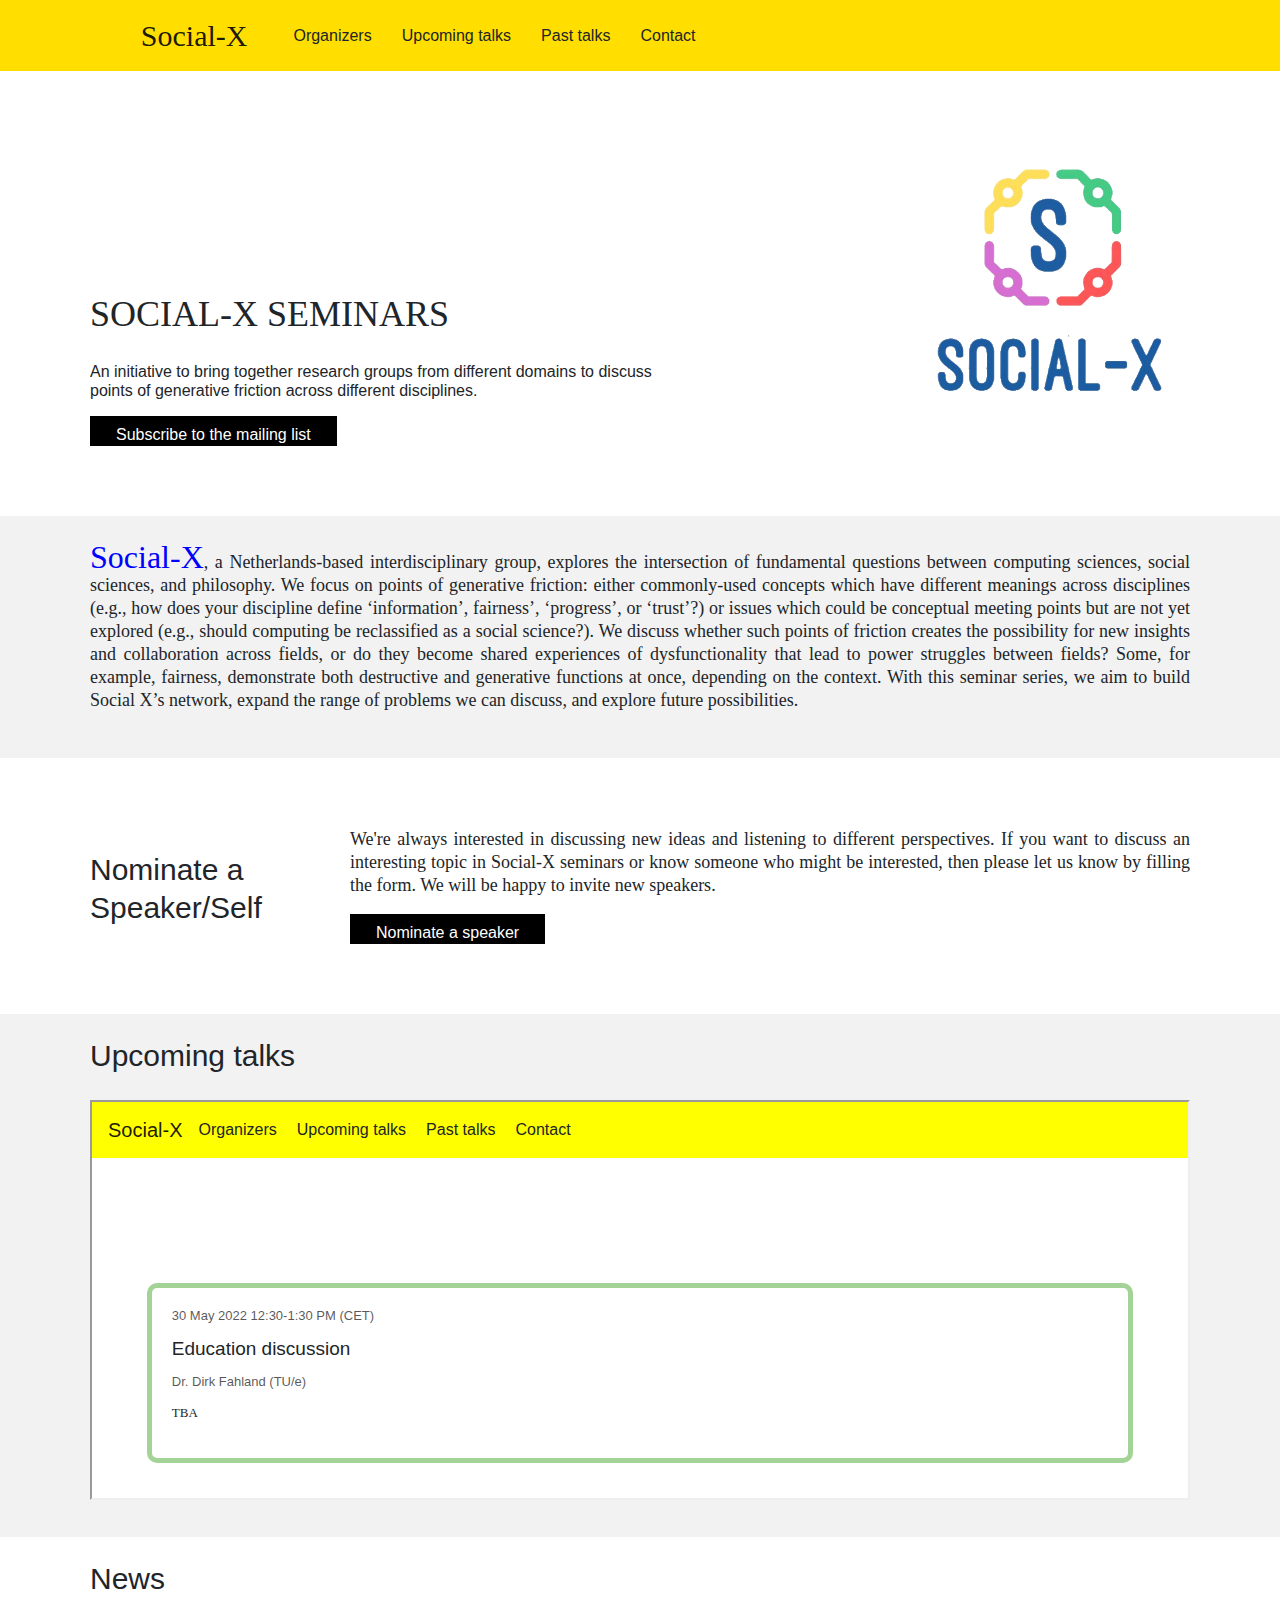
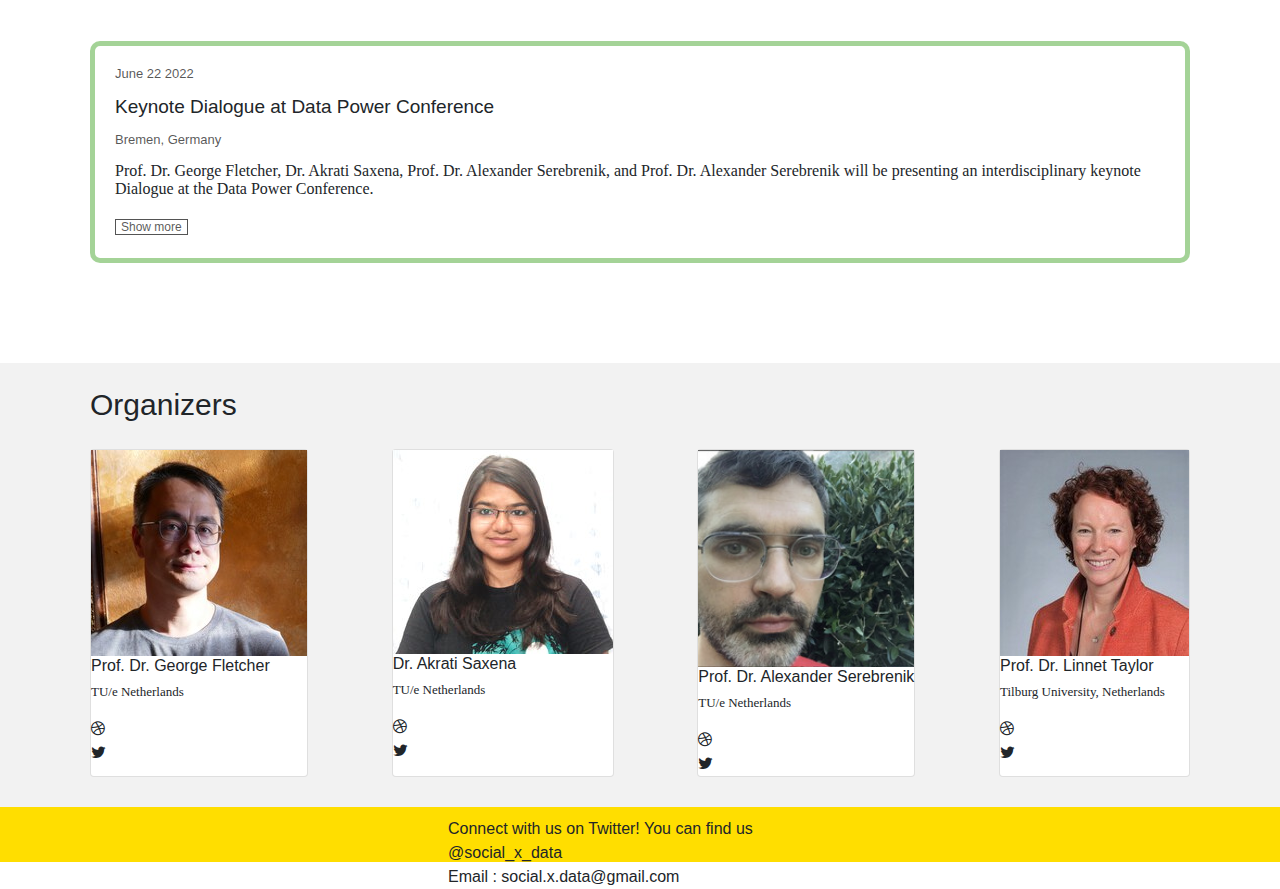
==== commit 458808ad: "Update index.html" ====
--- a/index.html
+++ b/index.html
@@ -11,8 +11,7 @@
 	<link rel="stylesheet" href="./css/mobilestyles.css">
 	
 	<meta name="description" content="Social-X Seminars">
-	<meta property="og:description" content="Social-X Seminars">
-	
+	<meta property="og:description" content="Social-X Seminars">	
 	<link rel="stylesheet" href="https://cdnjs.cloudflare.com/ajax/libs/font-awesome/4.7.0/css/font-awesome.min.css">
 
 	
@@ -26,9 +25,9 @@
 	
 	<header>
 		
-<nav class="navbar navbar-expand-md navbar-light" style="background-color: yellow;">
+<nav class="navbar navbar-expand-md navbar-light" style="background-color: #ffde00;">
   <!-- Brand -->
-  <a class="navbar-brand" href="index.html">Social-X</a>
+  <a class="navbar-brand" href="index.html" style="font-family: 'Georgia'; font-size: 30px; padding-left: 10%; padding-right: 30px">Social-X</a>
 
   <!-- Toggler/collapsibe Button -->
   <button class="navbar-toggler" type="button" data-toggle="collapse" data-target="#collapsibleNavbar">
@@ -38,23 +37,23 @@
   <!-- Navbar links -->
   <div class="collapse navbar-collapse" id="collapsibleNavbar">
     <ul class="navbar-nav">
-      <li class="nav-item" style="padding-right: 20px">
+      <li class="nav-item" style="padding-right: 30px">
         <a href="#organizers">Organizers</a>
       </li>
-      <li class="nav-item" style="padding-right: 20px">
+      <li class="nav-item" style="padding-right: 30px">
         <a href="view_upcoming.html">Upcoming talks</a>
       </li> 
-      <li class="nav-item" style="padding-right: 20px">
+      <li class="nav-item" style="padding-right: 30px">
         <a href="view_all_past.html">Past talks</a>
       </li> 
-      <li class="nav-item" style="margin-left: auto;">
+      <li class="nav-item ml-auto">
         <a href="mailto:social.x.data@gmail.com">Contact</a>
       </li>
     </ul>
   </div> 
 </nav>
 </header>
-
+		
 <main>		
 <section>
     <div class="wrap flex">
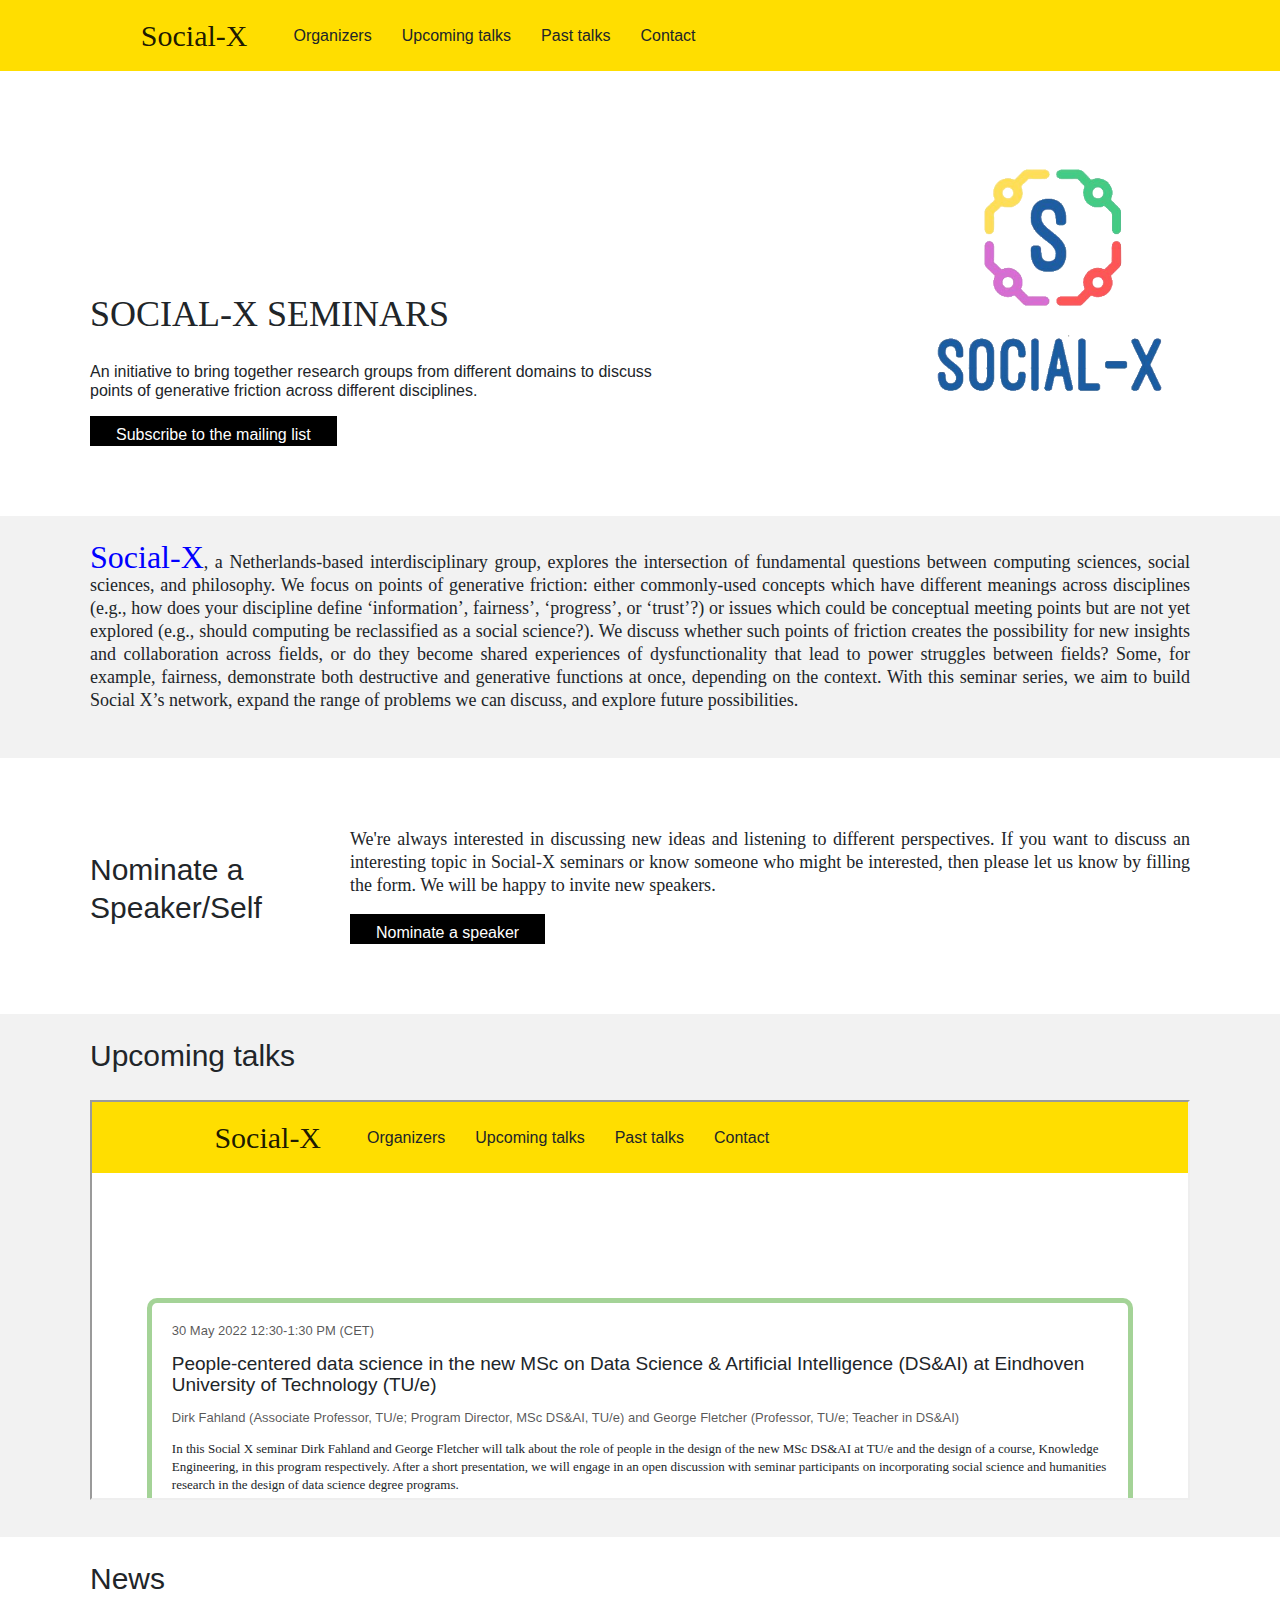
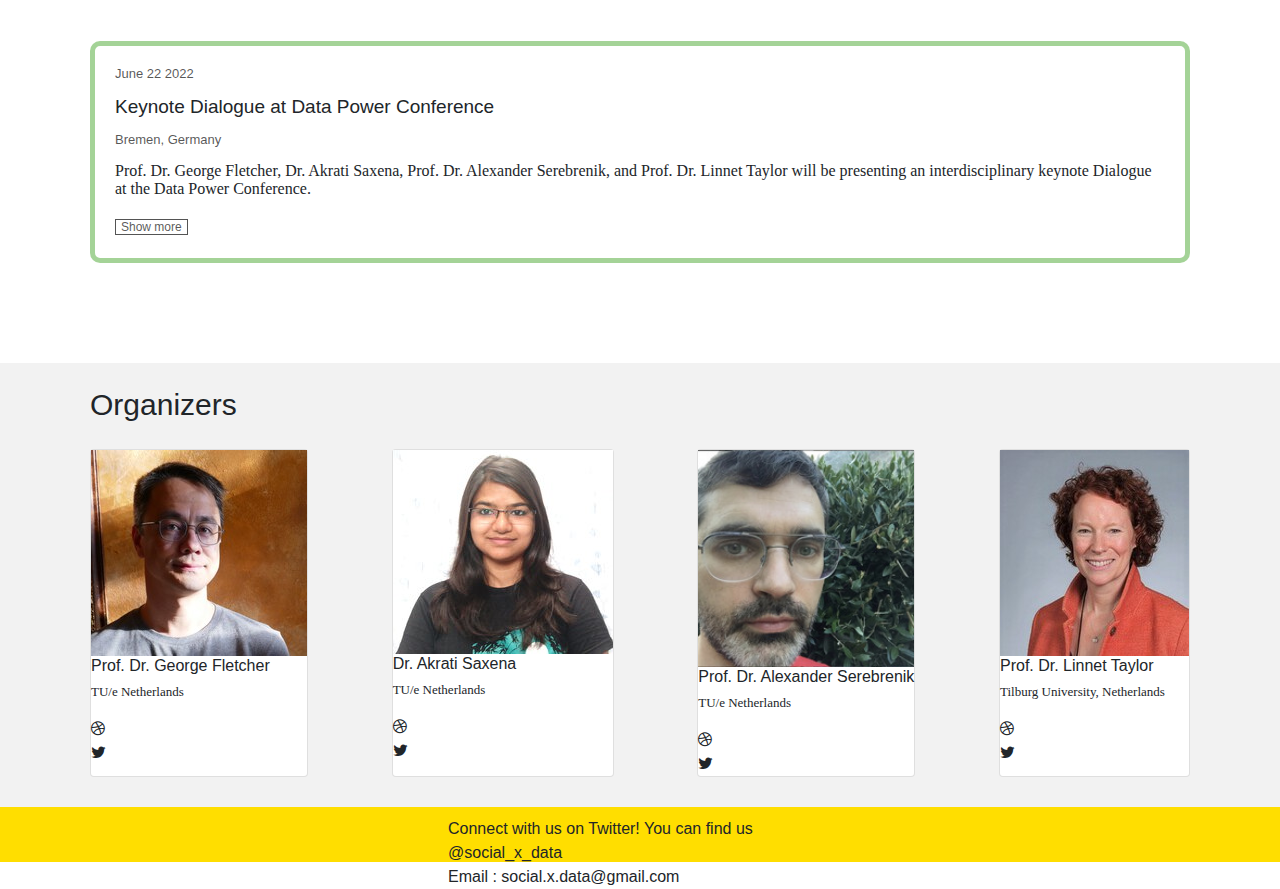
==== commit a0412f7b: "Update index.html" ====
--- a/index.html
+++ b/index.html
@@ -258,7 +258,7 @@
                 <h4><a href="http://datapowerconference.org/data-power-2022/about/" target="_blank">Keynote Dialogue at Data Power Conference</a></h4>
                 <div class="speaker">Bremen, Germany</div>
                 <div class="entry">
-                    <p style="font-size: 16px">Prof. Dr. George Fletcher, Dr. Akrati Saxena, Prof. Dr. Alexander Serebrenik, and Prof. Dr. Alexander Serebrenik will be presenting an interdisciplinary keynote Dialogue at the Data Power Conference.
+                    <p style="font-size: 16px">Prof. Dr. George Fletcher, Dr. Akrati Saxena, Prof. Dr. Alexander Serebrenik, and Prof. Dr. Linnet Taylor will be presenting an interdisciplinary keynote Dialogue at the Data Power Conference.
       
 					</p>
 
